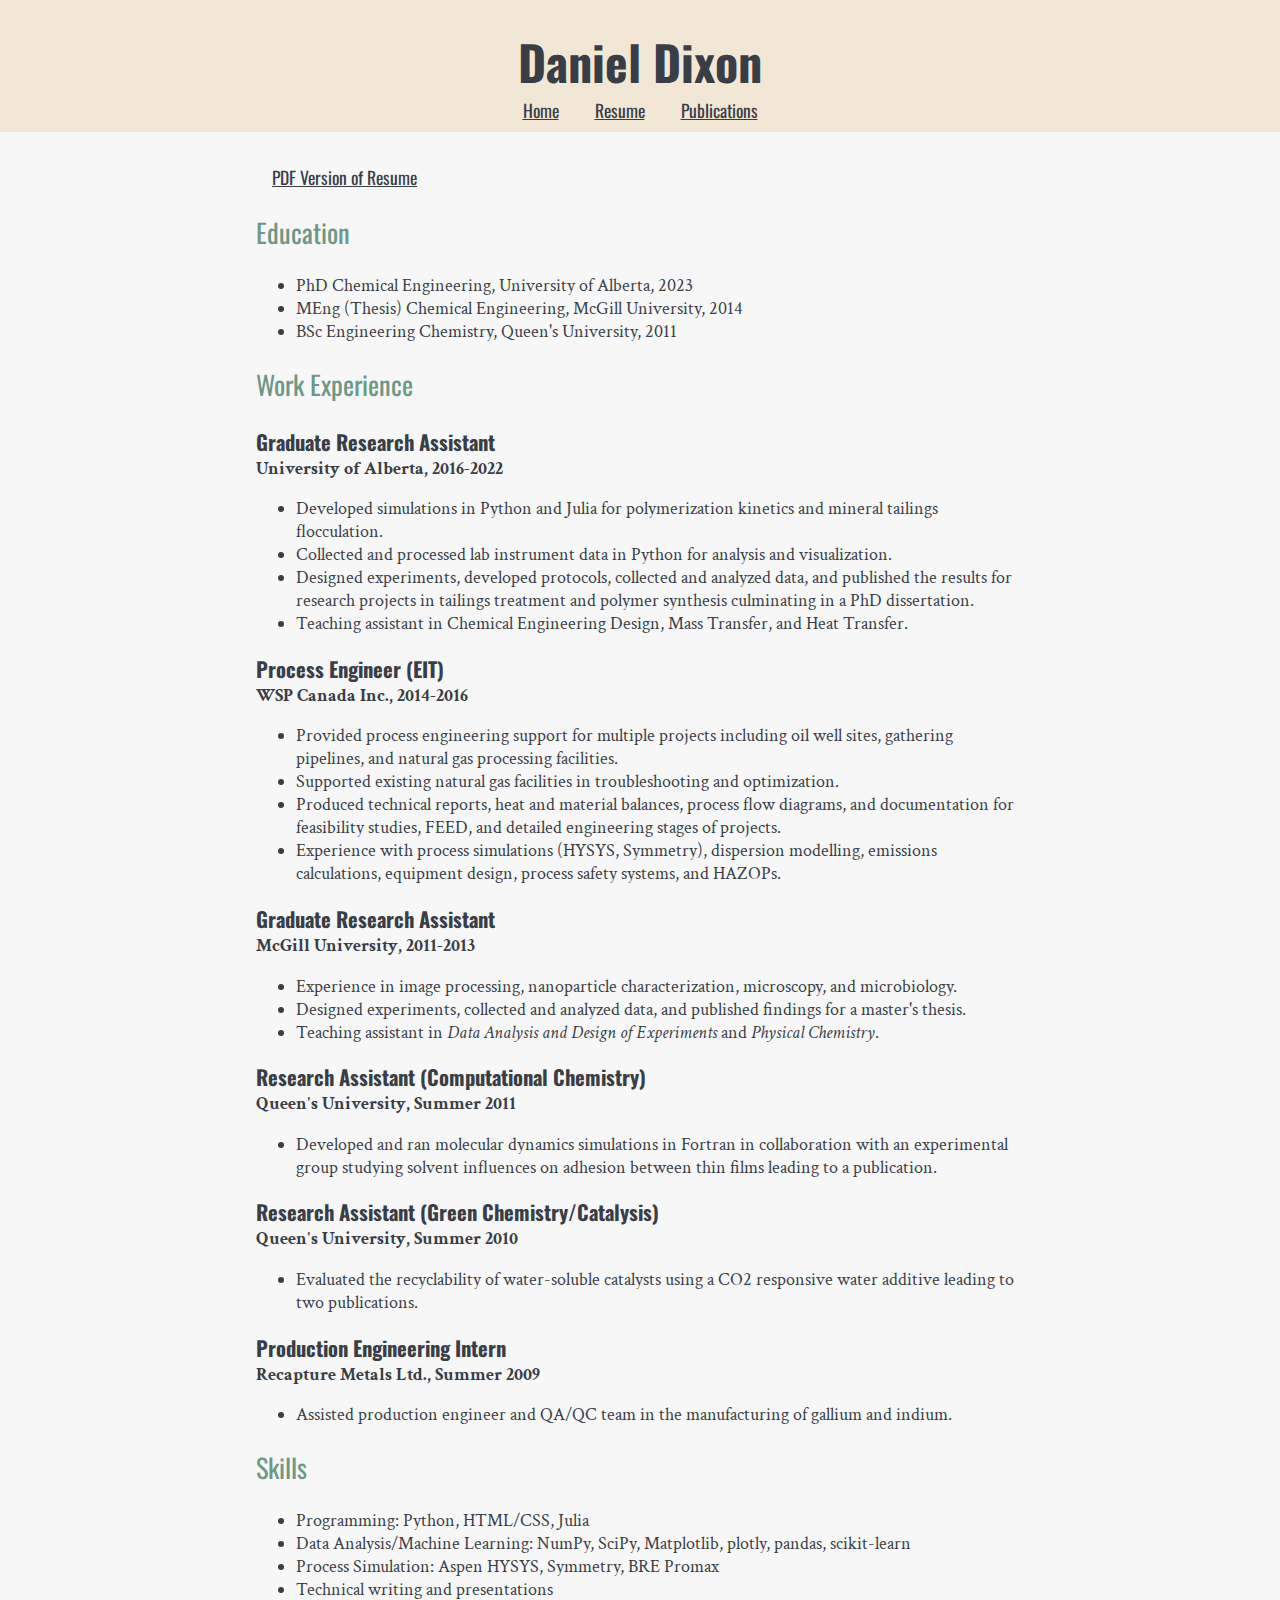
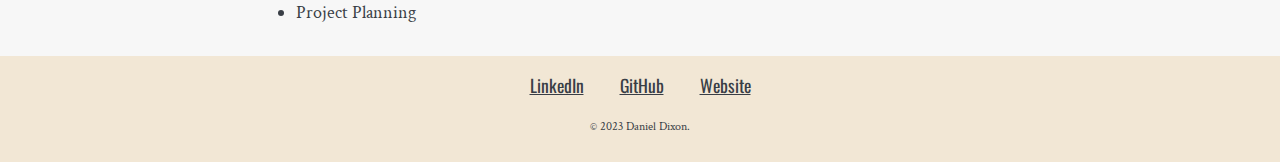
==== resume.html @ 3d0bf539 "initial commit" ====
<!DOCTYPE html>
<html lang="en">

<head>
    <meta charset="UTF-8">
    <meta http-equiv="X-UA-Compatible" content="IE=edge">
    <meta name="viewport" content="width=device-width, initial-scale=1.0">
    <title>Resume</title>
    <link rel="stylesheet" href="css/style.css">
    <link rel="shortcut icon" href="favicon.ico" type="image/x-icon">
    <link rel="preconnect" href="https://fonts.googleapis.com">
    <link rel="preconnect" href="https://fonts.gstatic.com" crossorigin>
    <link href="https://fonts.googleapis.com/css2?family=Crimson+Text&family=Oswald&display=swap" rel="stylesheet">
</head>

<body>
    <div class="top-container">
        <h1>Daniel Dixon</h1>
        <a class="header-link" href="index.html">Home</a>
        <a class="header-link" href="resume.html">Resume</a>
        <a class="header-link" href="publications.html">Publications</a>
    </div>

    <div class="middle-container">
        <div class="education">
            <a href="resume-ddixon-website.pdf">PDF Version of Resume</a>
            <h2>Education</h2>
            <ul>
                <li>PhD Chemical Engineering, University of Alberta, 2023</li>
                <li>MEng (Thesis) Chemical Engineering, McGill University, 2014</li>
                <li>BSc Engineering Chemistry, Queen's University, 2011</li>
            </ul>

            <h2>Work Experience</h2>
            <h3 class="job-title">Graduate Research Assistant</h3>
            <h4>University of Alberta, 2016-2022</h4>
            <ul>
                <li>Developed simulations in Python and Julia for polymerization kinetics and mineral tailings flocculation.</li>
                <li>Collected and processed lab instrument data in Python for analysis and visualization.</li>
                <li>Designed experiments, developed protocols, collected and analyzed data, and published the results for research projects in tailings treatment and polymer synthesis culminating in a PhD dissertation.</li>
                <li>Teaching assistant in Chemical Engineering Design, Mass Transfer, and Heat Transfer.</li>
            </ul>
            <h3 class="job-title">Process Engineer (EIT)</h3>
            <h4>WSP Canada Inc., 2014-2016</h4>
            <ul>
                <li>Provided process engineering support for multiple projects including oil well sites, gathering pipelines, and natural gas processing facilities.</li>
                <li>Supported existing natural gas facilities in troubleshooting and optimization.</li>
                <li>Produced technical reports, heat and material balances, process flow diagrams, and documentation for feasibility studies, FEED, and detailed engineering stages of projects.</li>
                <li>Experience with process simulations (HYSYS, Symmetry), dispersion modelling, emissions calculations, equipment design, process safety systems, and HAZOPs.</li>
            </ul>
            <h3 class="job-title">Graduate Research Assistant</h3>
            <h4>McGill University, 2011-2013</h4>
            <ul>
                <li>Experience in image processing, nanoparticle characterization, microscopy, and microbiology.</li>
                <li>Designed experiments, collected and analyzed data, and published findings for a master's thesis.</li>
                <li>Teaching assistant in <em>Data Analysis and Design of Experiments</em> and <em>Physical Chemistry</em>.</li>
            </ul>
            <h3 class="job-title">Research Assistant (Computational Chemistry)</h3>
            <h4>Queen's University, Summer 2011</h4>
            <ul>
                <li>Developed and ran molecular dynamics simulations in Fortran in collaboration with an experimental group studying solvent influences on adhesion between thin films leading to a publication.</li>
            </ul>
            <h3 class="job-title">Research Assistant (Green Chemistry/Catalysis)</h3>
            <h4>Queen's University, Summer 2010</h4>
            <ul>
                <li>Evaluated the recyclability of water-soluble catalysts using a CO2 responsive water additive leading to two publications.</li>
            </ul>
            <h3 class="job-title">Production Engineering Intern</h3>
            <h4>Recapture Metals Ltd., Summer 2009</h4>
            <ul>
                <li>Assisted production engineer and QA/QC team in the manufacturing of gallium and indium.</li>
            </ul>

            <h2>Skills</h2>
            <ul>
                <li>Programming: Python, HTML/CSS, Julia</li>
                <li>Data Analysis/Machine Learning: NumPy, SciPy, Matplotlib, plotly, pandas, scikit-learn</li>
                <li>Process Simulation: Aspen HYSYS, Symmetry, BRE Promax</li>
                <li>Technical writing and presentations</li>
                <li>Project Planning</li>
            </ul>
        </div>

    </div>

    <div class="bottom-container">
        <a class="footer-link" href="https://www.linkedin.com/in/dvdixon/">LinkedIn</a>
        <a class="footer-link" href="https://github.com/dvdixon">GitHub</a>
        <a class="footer-link" href="https://www.dvdixon.com">Website</a>
        <p class="copyright">© 2023 Daniel Dixon.</p>
    </div>
</body>

</html>
---- css/style.css ----
body {
    background-color: #f7f7f7;
    color: #393e46;
    margin: 0;
    text-align: center;
    font-family: "Crimson Text", serif;
    font-size: 1.1rem;
}

hr {
    border-style: none;
    border-top-style: dotted;
    border-color: #6d9886;
    border-width: 5px;
    width: 10%;
    margin: 2rem auto;
}

h1 {
    color: #393e46;
    margin: 10px auto 0 auto;
    font-family: "Oswald", sans-serif;
    font-size: 3rem;
}

h2 {
    color: #6d9886;
    font-family: "Oswald", sans-serif;
    font-weight: normal;
}

h3 {
    color: #393e46;
    font-family: "Oswald", sans-serif;
}

h4 {
    color: #393e46;
    font-family: "Crimson Text", serif;
    margin: 0;
}

a {
    color: #393e46;
    font-family: "Oswald", sans-serif;
    margin: 1rem;
}


/* CLASSES */
.top-container {
    background-color: #F2E7D5;
    position: relative;
    padding: 1rem 0 0.5rem;
}
.middle-container {
    position: relative;
    margin: 2rem 0;
}

.bottom-container {
    background-color: #F2E7D5;
    position: relative;
    padding: 1rem 0 0.5rem;
}

.intro {
    width: 40%;
    margin: auto;
}

.contact-message {
    width: 50%;
    margin: auto auto 2rem auto;
}

.copyright {
    font-size: 0.75rem;
    padding: 0.5rem;
}

.skill-row {
    width: 50%;
    margin: 4rem auto;
    text-align: left;
}

.data-img {
    width: 20%;
    border-radius: 100%;
    float: left;
}

.chem-img {
    width: 20%;
    border-radius: 100%;
    float: left;
}

.profile-img {
    border-radius: 100%;
}

.pub-entry {
    width: 60%;
    margin: auto;
    text-align: left;
    padding: 0.5rem;
}

.education {
    text-align: left;
    width: 60%;
    margin: auto;
}

.job-title {
    margin: 0;
}

.btn {
    -webkit-border-radius: 8;
    -moz-border-radius: 8;
    border-radius: 8px;
    font-family: "Oswald", sans-serif;
    color: #f7f7f7;
    font-size: 20px;
    background: #6d9886;
    padding: 10px 20px 10px 20px;
    text-decoration: none;
    margin: auto;
}

.btn:hover {
    background: #393e46;
    text-decoration: none;
}
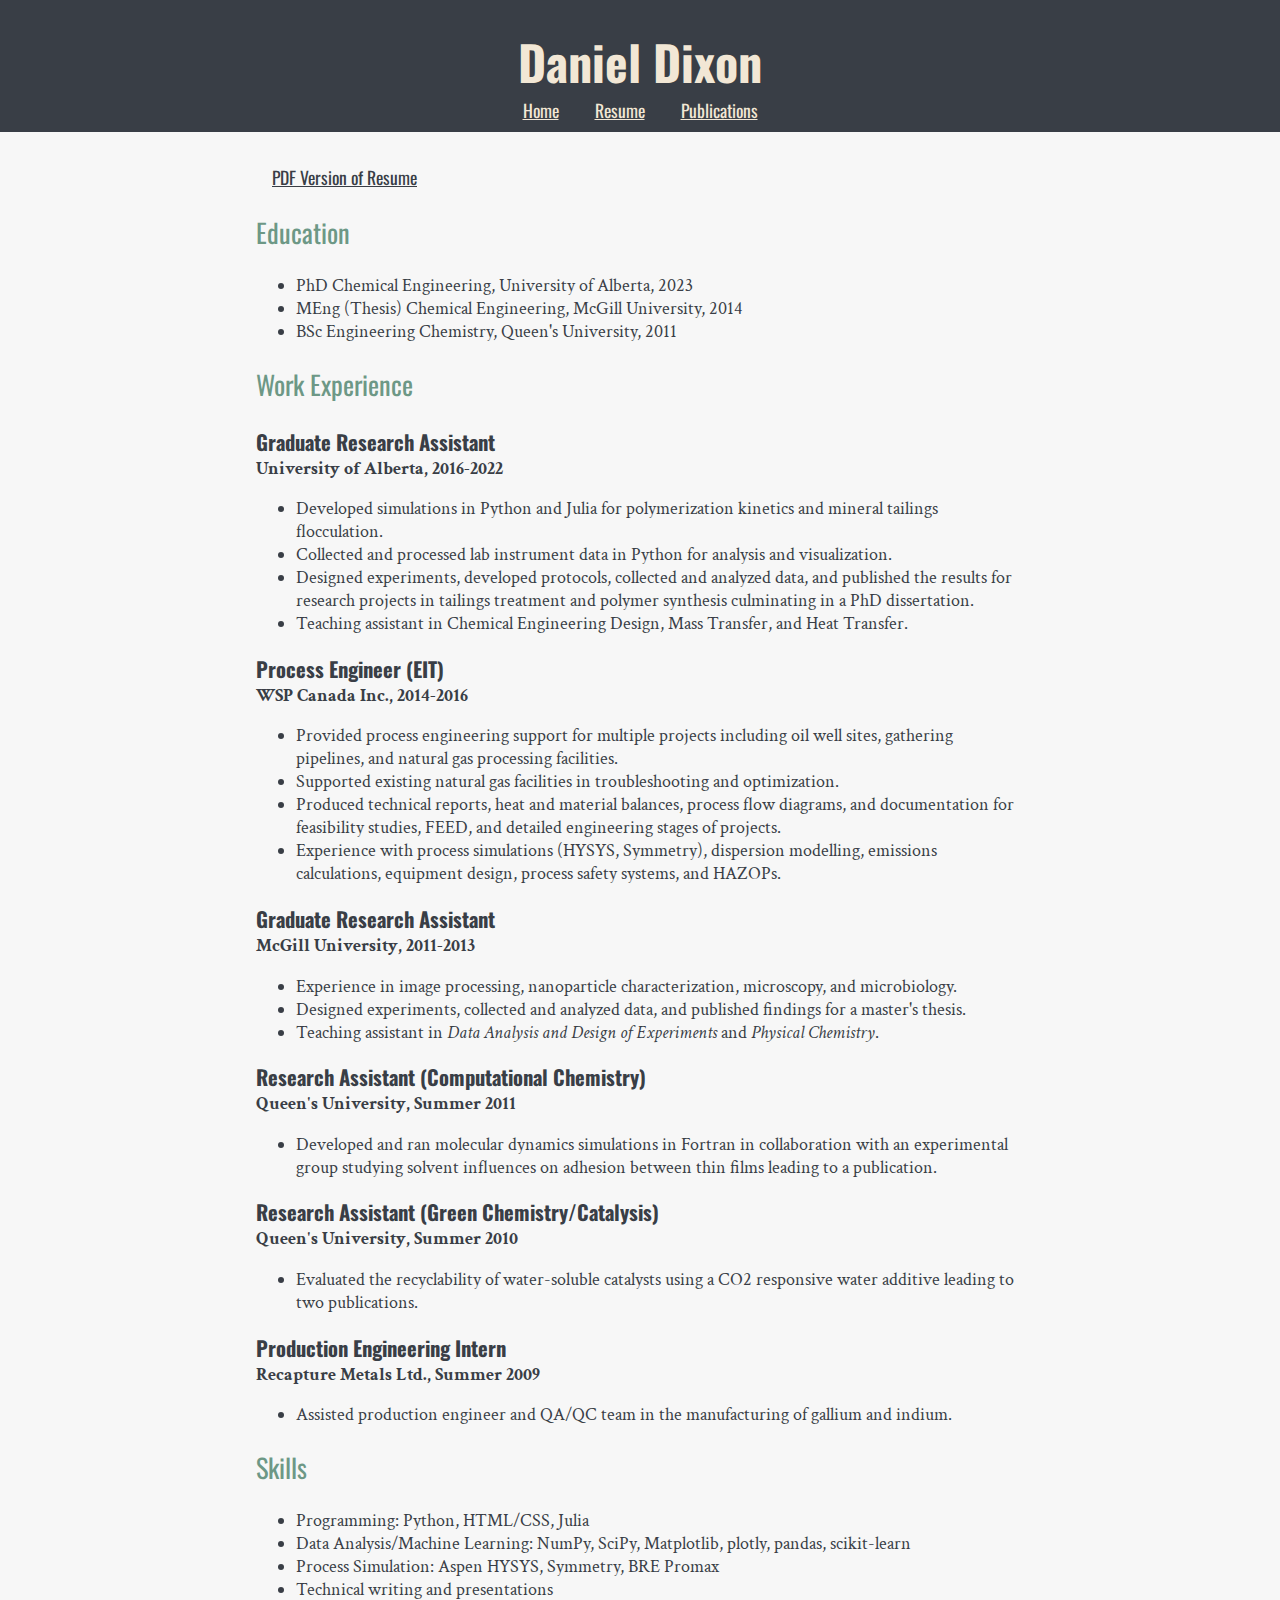
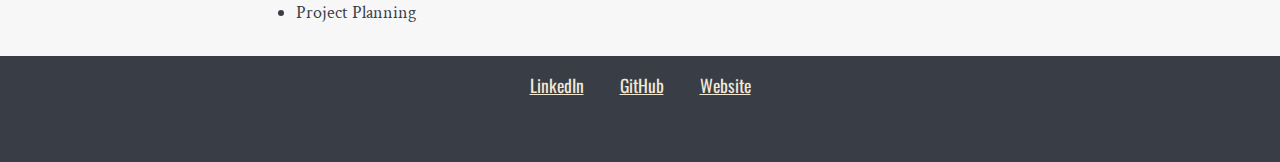
==== commit 7ea8ae2f: "update colors" ====
--- a/resume.html
+++ b/resume.html
@@ -23,7 +23,7 @@
 
     <div class="middle-container">
         <div class="education">
-            <a href="resume-ddixon-website.pdf">PDF Version of Resume</a>
+            <a class="pdf-link" href="resume-ddixon-website.pdf">PDF Version of Resume</a>
             <h2>Education</h2>
             <ul>
                 <li>PhD Chemical Engineering, University of Alberta, 2023</li>
--- a/css/style.css
+++ b/css/style.css
@@ -11,14 +11,14 @@
 hr {
     border-style: none;
     border-top-style: dotted;
-    border-color: #6d9886;
+    border-color: #393e46;
     border-width: 5px;
     width: 10%;
     margin: 2rem auto;
 }
 
 h1 {
-    color: #393e46;
+    color: #F2E7D5;
     margin: 10px auto 0 auto;
     font-family: "Oswald", sans-serif;
     font-size: 3rem;
@@ -42,7 +42,7 @@
 }
 
 a {
-    color: #393e46;
+    color: #F2E7D5;
     font-family: "Oswald", sans-serif;
     margin: 1rem;
 }
@@ -50,7 +50,7 @@
 
 /* CLASSES */
 .top-container {
-    background-color: #F2E7D5;
+    background-color: #393e46;
     position: relative;
     padding: 1rem 0 0.5rem;
 }
@@ -60,7 +60,7 @@
 }
 
 .bottom-container {
-    background-color: #F2E7D5;
+    background-color: #393e46;
     position: relative;
     padding: 1rem 0 0.5rem;
 }
@@ -126,13 +126,17 @@
     font-family: "Oswald", sans-serif;
     color: #f7f7f7;
     font-size: 20px;
-    background: #6d9886;
+    background: #393e46;
     padding: 10px 20px 10px 20px;
     text-decoration: none;
     margin: auto;
 }
 
 .btn:hover {
-    background: #393e46;
+    background: #6d9886;
     text-decoration: none;
 }
+
+.pdf-link {
+    color: #393e46;
+}
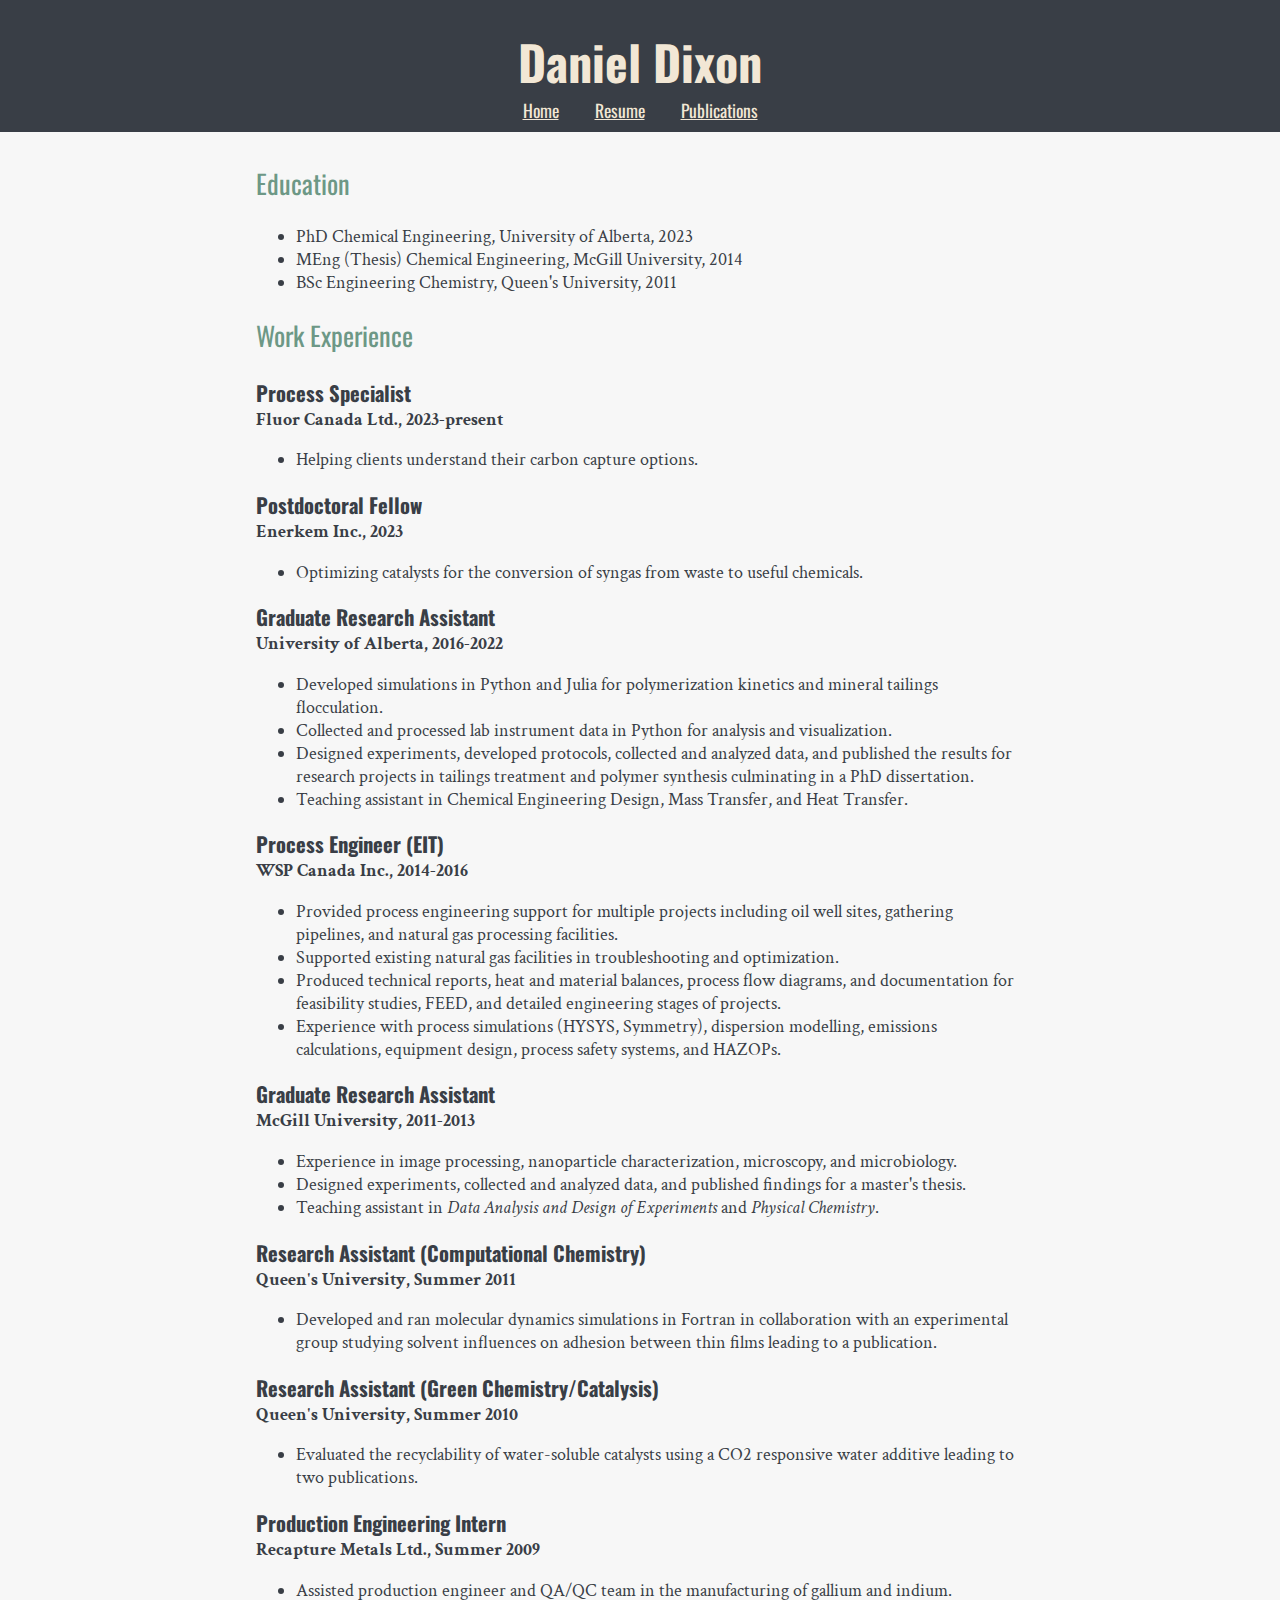
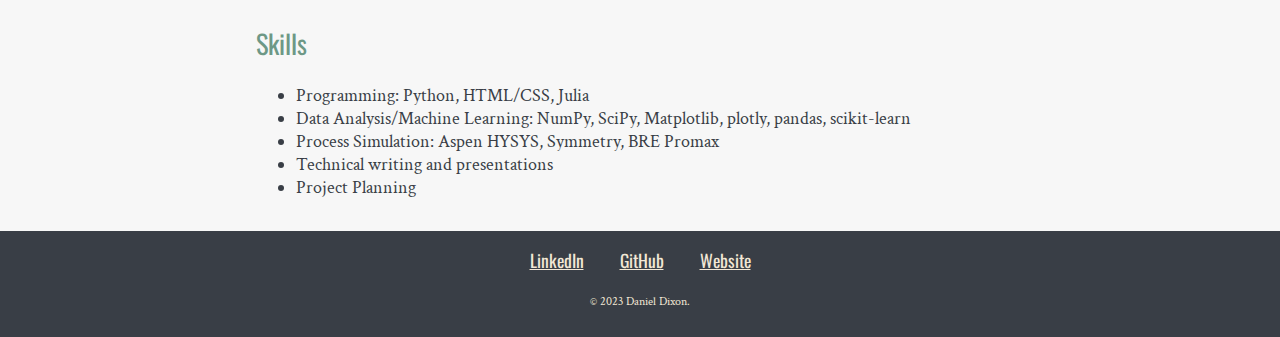
==== commit b5cf3bac: "update content" ====
--- a/resume.html
+++ b/resume.html
@@ -23,7 +23,6 @@
 
     <div class="middle-container">
         <div class="education">
-            <a class="pdf-link" href="resume-ddixon-website.pdf">PDF Version of Resume</a>
             <h2>Education</h2>
             <ul>
                 <li>PhD Chemical Engineering, University of Alberta, 2023</li>
@@ -32,6 +31,16 @@
             </ul>
 
             <h2>Work Experience</h2>
+            <h3 class="job-title">Process Specialist</h3>
+            <h4>Fluor Canada Ltd., 2023-present</h4>
+            <ul>
+                <li>Helping clients understand their carbon capture options.</li>
+            </ul>
+            <h3 class="job-title">Postdoctoral Fellow</h3>
+            <h4>Enerkem Inc., 2023</h4>
+            <ul>
+                <li>Optimizing catalysts for the conversion of syngas from waste to useful chemicals.</li>
+            </ul>
             <h3 class="job-title">Graduate Research Assistant</h3>
             <h4>University of Alberta, 2016-2022</h4>
             <ul>
--- a/css/style.css
+++ b/css/style.css
@@ -76,13 +76,14 @@
 }
 
 .copyright {
+    color: #F2E7D5;
     font-size: 0.75rem;
     padding: 0.5rem;
 }
 
 .skill-row {
     width: 50%;
-    margin: 4rem auto;
+    margin: 8rem auto;
     text-align: left;
 }
 
